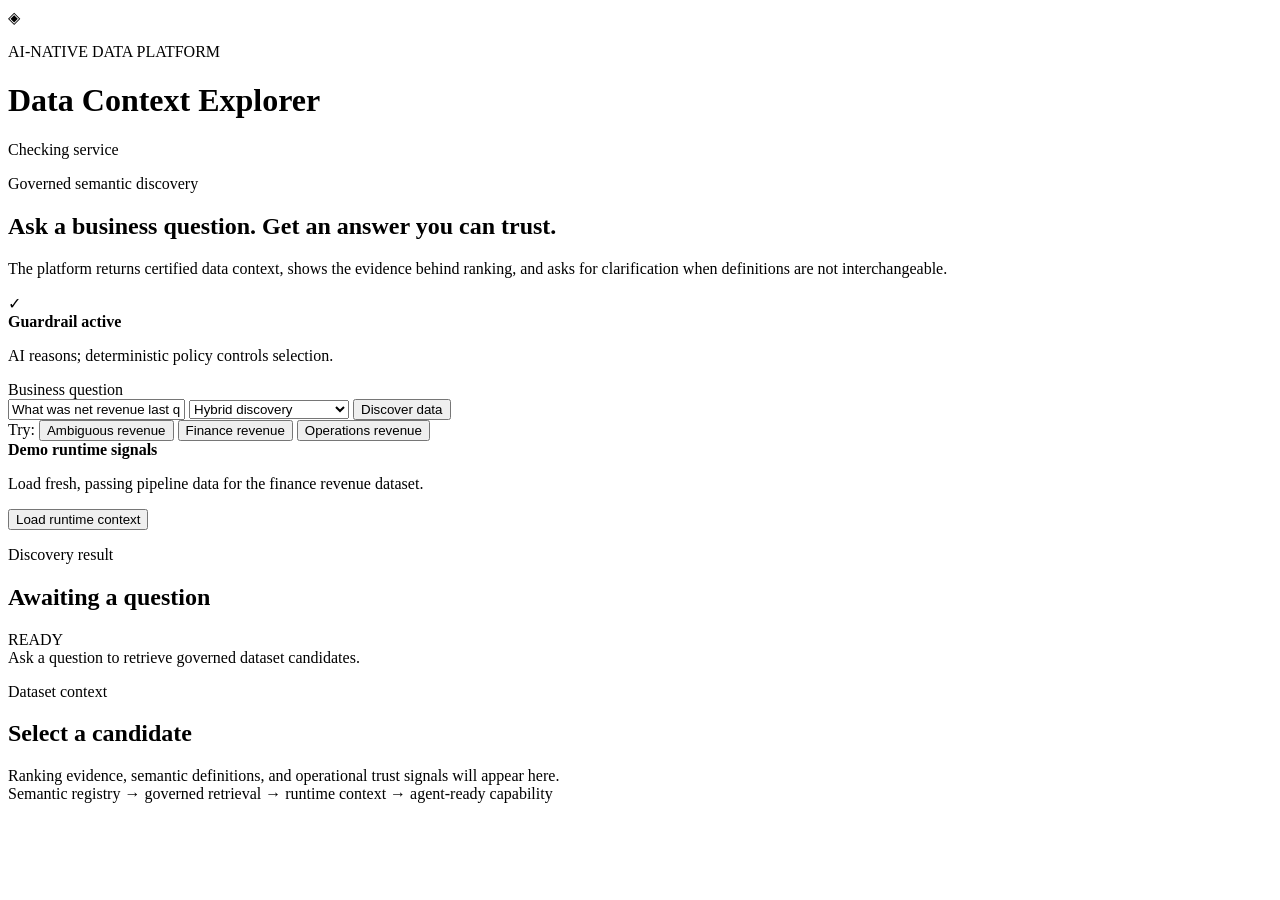
==== src/ai_data_platform/http/static/index.html @ 9bc36f3d "feat: add governed discovery demo UI" ====
<!doctype html>
<html lang="en">
  <head>
    <meta charset="utf-8" />
    <meta name="viewport" content="width=device-width, initial-scale=1" />
    <meta
      name="description"
      content="A governed semantic discovery demo for the AI-Native Data Platform."
    />
    <title>Data Context Explorer</title>
    <link rel="stylesheet" href="/static/styles.css" />
  </head>
  <body>
    <main class="shell">
      <header class="topbar">
        <div class="brand">
          <div class="brand-mark" aria-hidden="true">◈</div>
          <div>
            <p class="eyebrow">AI-NATIVE DATA PLATFORM</p>
            <h1>Data Context Explorer</h1>
          </div>
        </div>
        <div class="service-status" id="service-status" aria-live="polite">
          <span class="status-dot"></span>
          Checking service
        </div>
      </header>

      <section class="hero" aria-labelledby="explore-heading">
        <div>
          <p class="eyebrow">Governed semantic discovery</p>
          <h2 id="explore-heading">Ask a business question. Get an answer you can trust.</h2>
          <p class="lede">
            The platform returns certified data context, shows the evidence behind ranking,
            and asks for clarification when definitions are not interchangeable.
          </p>
        </div>
        <div class="guardrail-callout">
          <span class="callout-icon" aria-hidden="true">✓</span>
          <div>
            <strong>Guardrail active</strong>
            <p>AI reasons; deterministic policy controls selection.</p>
          </div>
        </div>
      </section>

      <section class="explorer" aria-label="Dataset discovery">
        <form id="discovery-form" class="question-form">
          <label for="question">Business question</label>
          <div class="question-row">
            <input
              id="question"
              name="question"
              value="What was net revenue last quarter?"
              autocomplete="off"
              required
            />
            <select id="mode" name="mode" aria-label="Discovery mode">
              <option value="hybrid" selected>Hybrid discovery</option>
              <option value="deterministic">Deterministic discovery</option>
            </select>
            <button type="submit" id="discover-button">Discover data</button>
          </div>
          <div class="example-row" aria-label="Example questions">
            <span>Try:</span>
            <button type="button" class="example" data-question="What was net revenue last quarter?">
              Ambiguous revenue
            </button>
            <button type="button" class="example" data-question="What was Finance recognized net revenue last quarter?">
              Finance revenue
            </button>
            <button type="button" class="example" data-question="What was completed order revenue last quarter?">
              Operations revenue
            </button>
          </div>
        </form>

        <div class="demo-actions">
          <div>
            <strong>Demo runtime signals</strong>
            <p>Load fresh, passing pipeline data for the finance revenue dataset.</p>
          </div>
          <button type="button" class="secondary-button" id="load-runtime-button">
            Load runtime context
          </button>
        </div>
      </section>

      <p class="feedback" id="feedback" role="status" aria-live="polite"></p>

      <section class="results-layout" aria-label="Discovery results">
        <section class="result-panel" aria-labelledby="result-heading">
          <div class="section-heading">
            <div>
              <p class="eyebrow">Discovery result</p>
              <h2 id="result-heading">Awaiting a question</h2>
            </div>
            <span class="status-badge neutral" id="status-badge">READY</span>
          </div>
          <div id="result-summary" class="result-summary">
            Ask a question to retrieve governed dataset candidates.
          </div>
          <div class="candidate-list" id="candidate-list" aria-live="polite"></div>
        </section>

        <aside class="detail-panel" aria-labelledby="detail-heading">
          <div class="section-heading">
            <div>
              <p class="eyebrow">Dataset context</p>
              <h2 id="detail-heading">Select a candidate</h2>
            </div>
          </div>
          <div class="empty-detail" id="detail-content">
            Ranking evidence, semantic definitions, and operational trust signals will appear here.
          </div>
        </aside>
      </section>

      <footer>
        Semantic registry → governed retrieval → runtime context → agent-ready capability
      </footer>
    </main>
    <script src="/static/app.js" defer></script>
  </body>
</html>
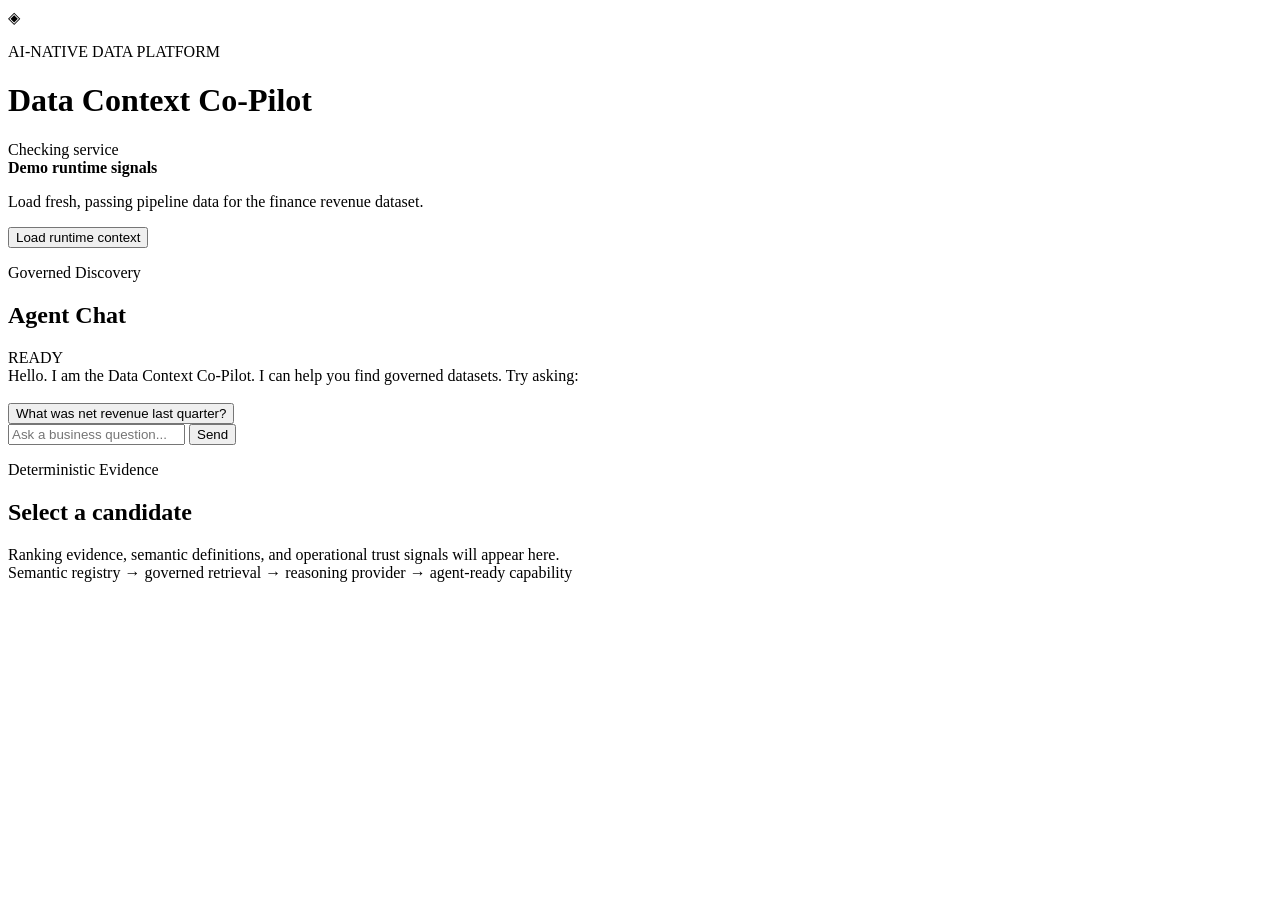
==== commit f2307018: "feat: replace discovery form with interactive chat interface for agent queries" ====
--- a/src/ai_data_platform/http/static/index.html
+++ b/src/ai_data_platform/http/static/index.html
@@ -17,7 +17,7 @@
           <div class="brand-mark" aria-hidden="true">◈</div>
           <div>
             <p class="eyebrow">AI-NATIVE DATA PLATFORM</p>
-            <h1>Data Context Explorer</h1>
+            <h1>Data Context Co-Pilot</h1>
           </div>
         </div>
         <div class="service-status" id="service-status" aria-live="polite">
@@ -26,90 +26,60 @@
         </div>
       </header>
 
-      <section class="hero" aria-labelledby="explore-heading">
+      <div class="demo-actions">
         <div>
-          <p class="eyebrow">Governed semantic discovery</p>
-          <h2 id="explore-heading">Ask a business question. Get an answer you can trust.</h2>
-          <p class="lede">
-            The platform returns certified data context, shows the evidence behind ranking,
-            and asks for clarification when definitions are not interchangeable.
-          </p>
+          <strong>Demo runtime signals</strong>
+          <p>Load fresh, passing pipeline data for the finance revenue dataset.</p>
         </div>
-        <div class="guardrail-callout">
-          <span class="callout-icon" aria-hidden="true">✓</span>
-          <div>
-            <strong>Guardrail active</strong>
-            <p>AI reasons; deterministic policy controls selection.</p>
-          </div>
-        </div>
-      </section>
-
-      <section class="explorer" aria-label="Dataset discovery">
-        <form id="discovery-form" class="question-form">
-          <label for="question">Business question</label>
-          <div class="question-row">
-            <input
-              id="question"
-              name="question"
-              value="What was net revenue last quarter?"
-              autocomplete="off"
-              required
-            />
-            <select id="mode" name="mode" aria-label="Discovery mode">
-              <option value="hybrid" selected>Hybrid discovery</option>
-              <option value="deterministic">Deterministic discovery</option>
-            </select>
-            <button type="submit" id="discover-button">Discover data</button>
-          </div>
-          <div class="example-row" aria-label="Example questions">
-            <span>Try:</span>
-            <button type="button" class="example" data-question="What was net revenue last quarter?">
-              Ambiguous revenue
-            </button>
-            <button type="button" class="example" data-question="What was Finance recognized net revenue last quarter?">
-              Finance revenue
-            </button>
-            <button type="button" class="example" data-question="What was completed order revenue last quarter?">
-              Operations revenue
-            </button>
-          </div>
-        </form>
-
-        <div class="demo-actions">
-          <div>
-            <strong>Demo runtime signals</strong>
-            <p>Load fresh, passing pipeline data for the finance revenue dataset.</p>
-          </div>
-          <button type="button" class="secondary-button" id="load-runtime-button">
-            Load runtime context
-          </button>
-        </div>
-      </section>
+        <button type="button" class="secondary-button" id="load-runtime-button">
+          Load runtime context
+        </button>
+      </div>
 
       <p class="feedback" id="feedback" role="status" aria-live="polite"></p>
 
       <section class="results-layout" aria-label="Discovery results">
-        <section class="result-panel" aria-labelledby="result-heading">
+        
+        <!-- Left Pane: Chat -->
+        <section class="chat-panel" aria-labelledby="chat-heading">
           <div class="section-heading">
             <div>
-              <p class="eyebrow">Discovery result</p>
-              <h2 id="result-heading">Awaiting a question</h2>
+              <p class="eyebrow">Governed Discovery</p>
+              <h2 id="chat-heading">Agent Chat</h2>
             </div>
             <span class="status-badge neutral" id="status-badge">READY</span>
           </div>
-          <div id="result-summary" class="result-summary">
-            Ask a question to retrieve governed dataset candidates.
+
+          <div class="chat-history" id="chat-history" aria-live="polite">
+            <div class="chat-message agent">
+              <div class="message-content">
+                Hello. I am the Data Context Co-Pilot. I can help you find governed datasets. Try asking:<br/><br/>
+                <button type="button" class="example" data-question="What was net revenue last quarter?">What was net revenue last quarter?</button>
+              </div>
+            </div>
           </div>
-          <div class="candidate-list" id="candidate-list" aria-live="polite"></div>
+
+          <form id="chat-form" class="chat-input-area">
+            <input
+              id="question"
+              name="question"
+              placeholder="Ask a business question..."
+              autocomplete="off"
+              required
+            />
+            <button type="submit" id="send-button">Send</button>
+          </form>
         </section>
 
+        <!-- Right Pane: Evidence -->
         <aside class="detail-panel" aria-labelledby="detail-heading">
           <div class="section-heading">
             <div>
-              <p class="eyebrow">Dataset context</p>
+              <p class="eyebrow">Deterministic Evidence</p>
               <h2 id="detail-heading">Select a candidate</h2>
             </div>
           </div>
+          <div id="candidate-list" class="candidate-list" aria-live="polite"></div>
           <div class="empty-detail" id="detail-content">
             Ranking evidence, semantic definitions, and operational trust signals will appear here.
           </div>
@@ -117,7 +87,7 @@
       </section>
 
       <footer>
-        Semantic registry → governed retrieval → runtime context → agent-ready capability
+        Semantic registry → governed retrieval → reasoning provider → agent-ready capability
       </footer>
     </main>
     <script src="/static/app.js" defer></script>
